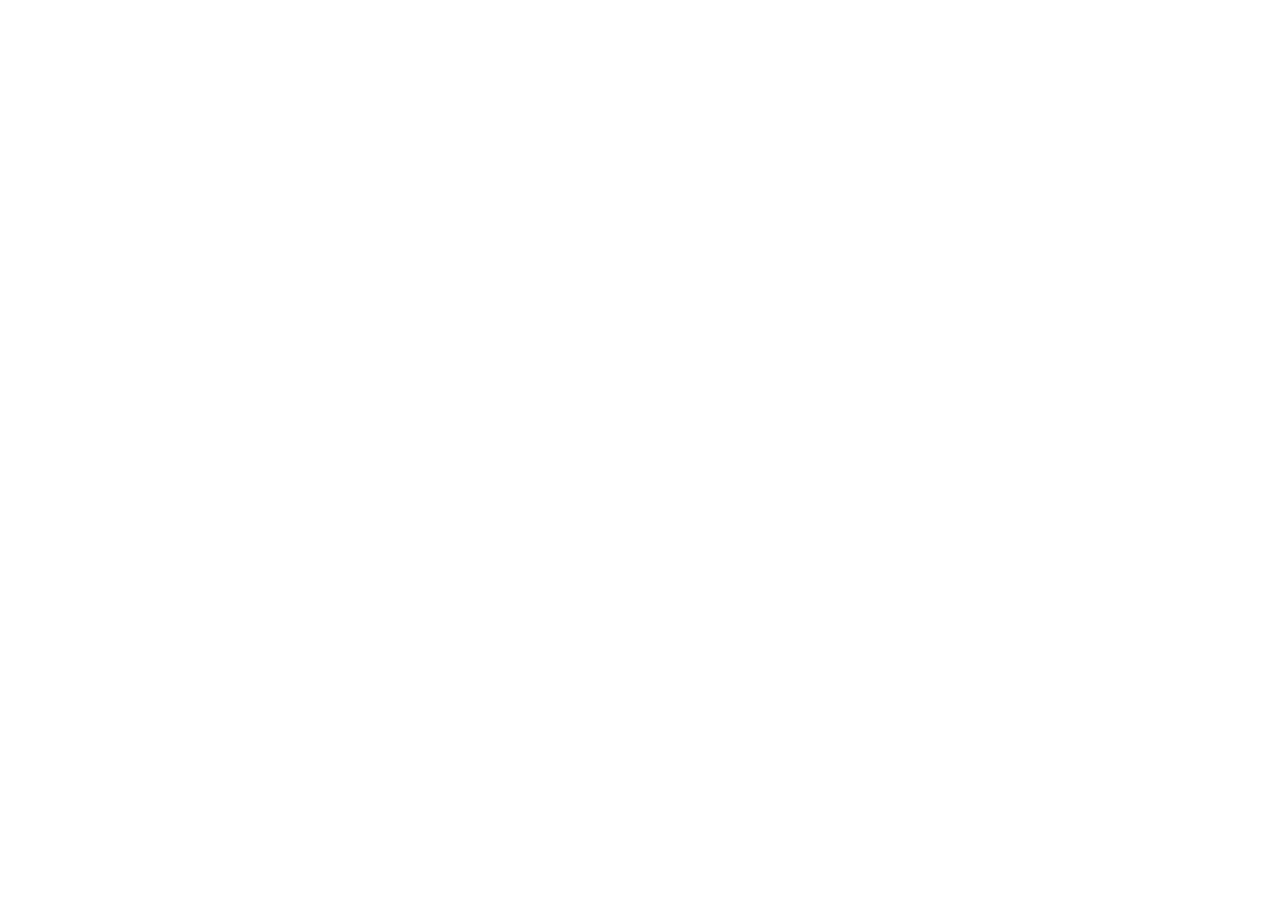
==== index.html @ e3e139dd "começo" ====
<!DOCTYPE html>
<html lang="PT-BR">
<head>
    <meta charset="UTF-8">
    <meta name="viewport" content="width=device-width, initial-scale=1.0">
    <title>Projeto Redes Socias</title>
    <link rel="icon" type="image/x-icon" href="estilos/favicon.ico">
</head>
<body>
    
</body>
</html>
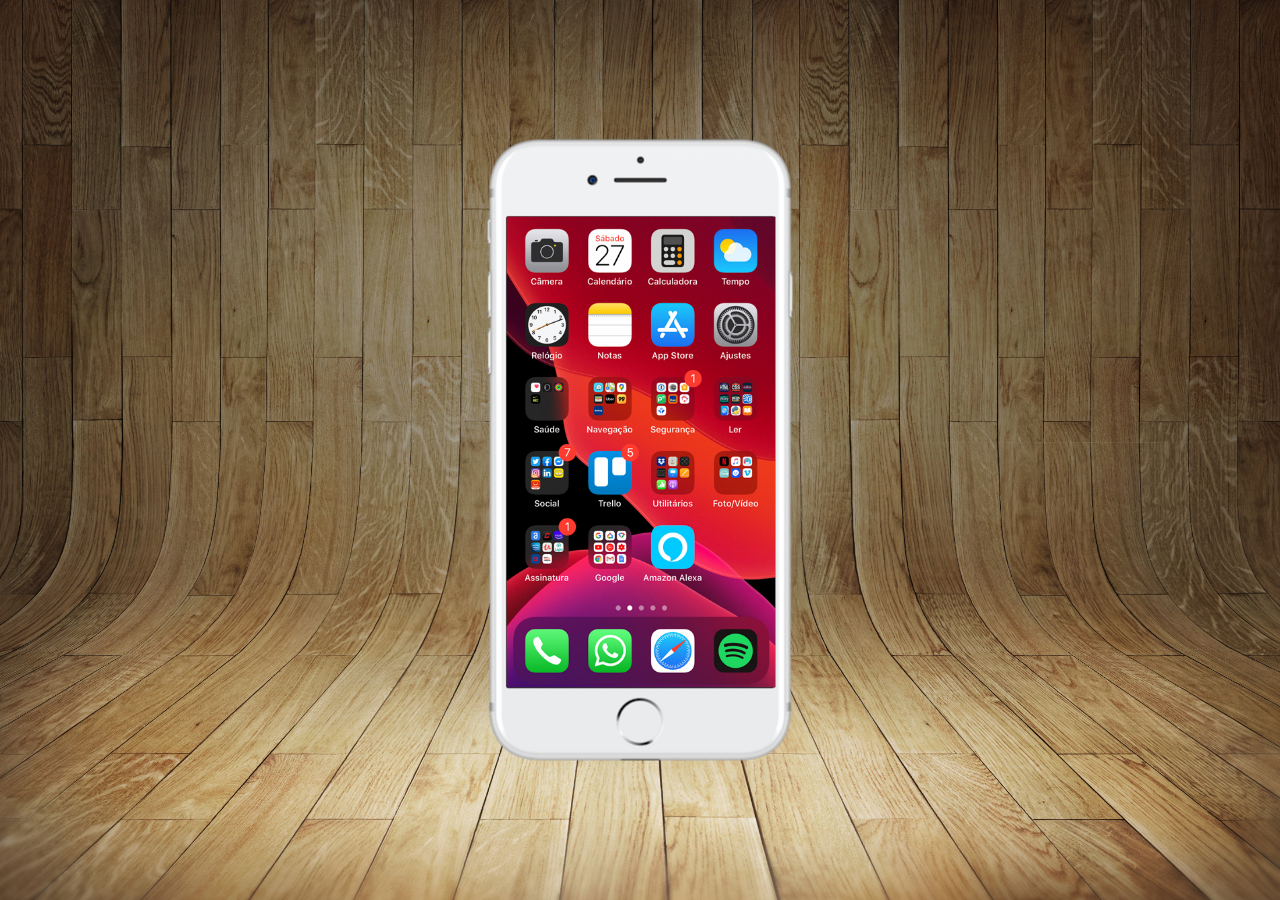
==== commit bf06c889: "home" ====
--- a/index.html
+++ b/index.html
@@ -5,8 +5,18 @@
     <meta name="viewport" content="width=device-width, initial-scale=1.0">
     <title>Projeto Redes Socias</title>
     <link rel="icon" type="image/x-icon" href="estilos/favicon.ico">
+    <link rel="stylesheet" href="estilos/style.css">
 </head>
 <body>
+    <main>
+        <section id="telefone">
+            <iframe src="home.html" frameborder="0" name="tela" id="tela"></iframe>
+        </section>
+        <section id="redes-sociais">
+
+
+        </section>
+    </main>
     
 </body>
 </html>
--- a/estilos/style.css
+++ b/estilos/style.css
@@ -0,0 +1,44 @@
+@charset "UTF-8";
+
+* {
+    margin: 0;
+    padding: 0;
+    font-family: Arial, Helvetica, sans-serif;
+}
+
+html, body {
+    height: 100vh;
+    width: 100vw;
+    background-color: black;
+}
+
+body {
+    background: url('../estilos/imagens/fundo-madeira.jpg') no-repeat top center fixed;
+    background-size: cover;
+}
+
+main {
+    position: relative;
+    height: 100%;
+}
+
+section#telefone {
+    height: 627px;
+    width: 311px;
+    background: url('../estilos/imagens/frame-iphone.png') no-repeat;
+
+
+    position: absolute;
+    top: 50%;
+    left: 50%;
+    transform: translate(-50%, -50%);
+
+}
+
+iframe#tela {
+    position: relative;
+    top: 80px;
+    left: 22px;
+    height: 471px;
+    width: 269px;
+}
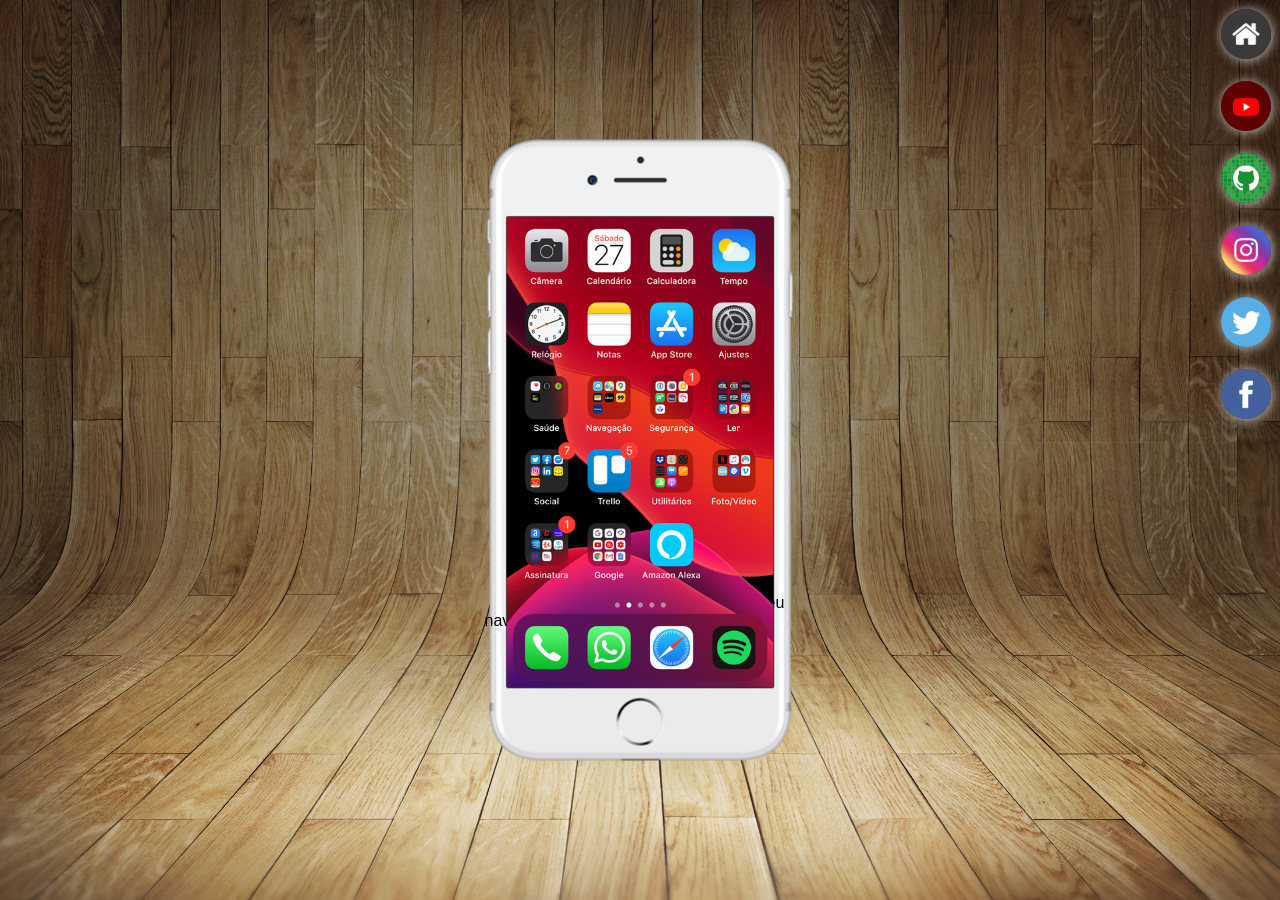
==== commit 8334f95e: "social css" ====
--- a/index.html
+++ b/index.html
@@ -11,10 +11,17 @@
     <main>
         <section id="telefone">
             <iframe src="home.html" frameborder="0" name="tela" id="tela"></iframe>
+              Seu navegador não suporta iframes.
         </section>
         <section id="redes-sociais">
-
-
+            <pre>
+            <a href="home.html" target="tela"><img src="estilos/imagens/logo-home.jpg" alt=""></a>
+            <a href="youtube.html" target="tela"> <img src="estilos/imagens/logo-youtube.jpg" alt=""></a>
+            <a href="github.html" target="tela"><img src="estilos/imagens/logo-github.jpg" alt=""></a>
+            <a href="instagram.html" target="tela"><img src="estilos/imagens/logo-instagram.jpg" alt=""></a>
+            <a href="twitter.html" target="tela"><img src="estilos/imagens/logo-twitter.jpg" alt=""></a>
+            <a href="facebook.html" target="tela"><img src="estilos/imagens/logo-facebook.jpg" alt=""></a>
+            </pre>
         </section>
     </main>
     
--- a/estilos/style.css
+++ b/estilos/style.css
@@ -40,5 +40,22 @@
     top: 80px;
     left: 22px;
     height: 471px;
-    width: 269px;
-}+    width: 267px;
+}
+
+section#redes-sociais {
+    text-align: right;
+    
+    
+}
+
+section#redes-sociais img{
+    width: 50px;
+    margin: 9px;
+    border-radius: 50%;
+    box-shadow: 1px 1px 10px 2px rgba(255, 255, 255, 0.5);
+    box-sizing: border-box;
+}
+
+section#redes-sociais img:hover {
+    box-shadow: 1px 1px 10px 2px rgb(0, 0, 0, 0.5);}
